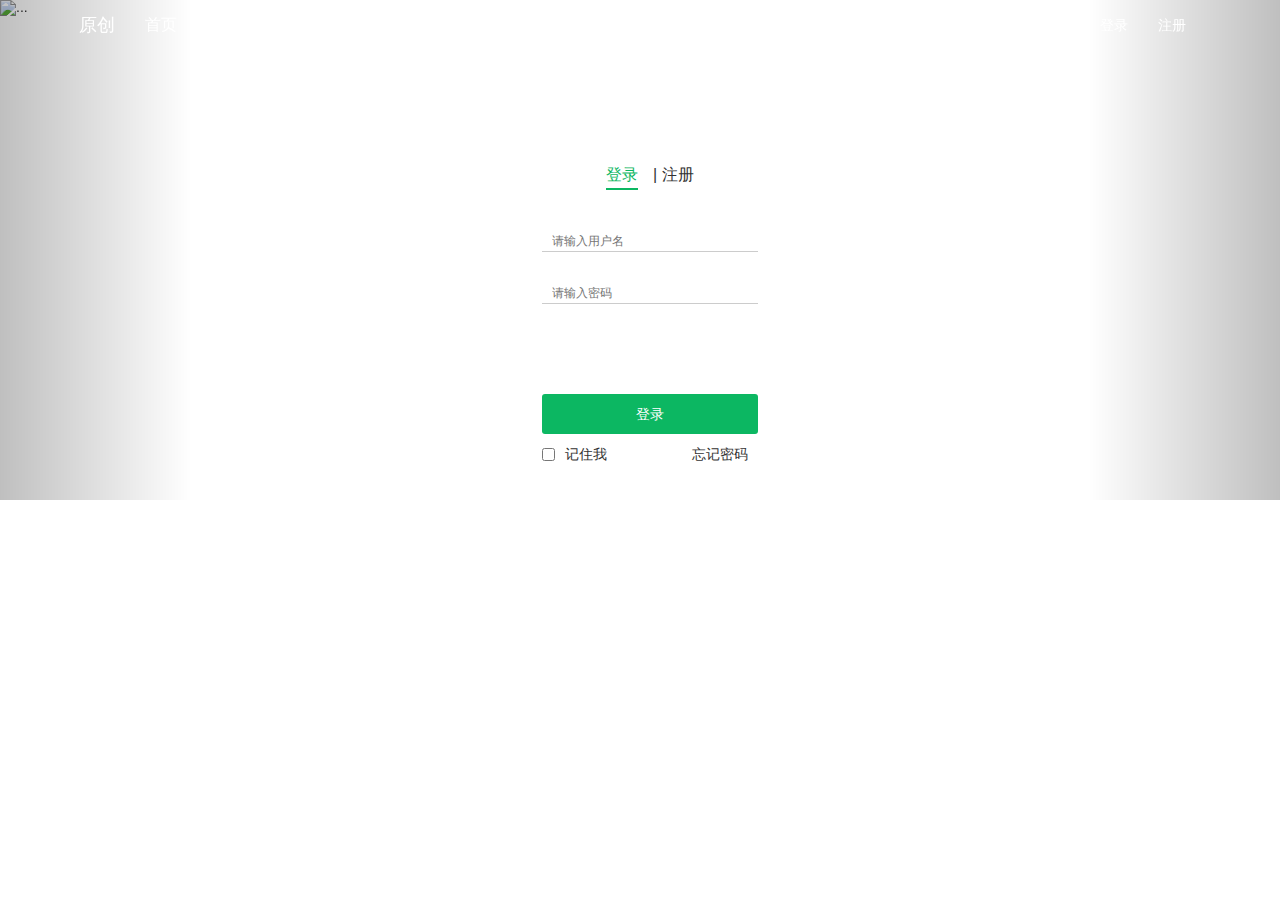
==== static/pc/home/login.html @ f9042653 "go echo v2.0.3 bid" ====
<!DOCTYPE html>
<html lang="en">
    <head>
        <meta charset="UTF-8">
        <title>原创</title>
        <link rel="stylesheet" href="../assets/bootstrap/dist/css/bootstrap.css">
        <style>
            ol,
            ul {
                list-style: none;
            }
            a {
                text-decoration: none;
                color: #333;
            }
            a:hover {
                text-decoration: none;
            }
            .mybanner {
                width: 100%;
                height: 500px;
            }
            .carousel-inner > .item > a > img,
            .carousel-inner > .item > img {
                height: 500px;
            }
            .mybanner_Image img {
                width: 100%;
                display: block;

            }

            .yc_top {
                position: relative;
            }
            .yc_top .yc_nav_header {
                margin-bottom: 0;
                position: absolute;
                width: 100%;
                left: 0;
                top: 0;
                z-index: 99;
            }
            .yc_top .yc_nav_header .yc_nav {
                width: 90%;
                margin: 0 auto;
                background: none;
                border: none;

            }
            .yc_top .yc_nav_header .yc_nav a {
                color: #fff;
            }
            .yc_top .yc_nav_header .yc_navbar_nav li.active a {
                background: none;
                font-size: 16px;
                color: #fff;
            }

            .yc_top .yc_nav_bar {
                position: absolute;
                left: 0;
                bottom: 10px;
                width: 100%;

            }

            .yc_top .yc_login {
                position: absolute;
                left: 50%;
                bottom: 10px;
                width: 270px;
                height: 330px;
                margin-left: -125px;
                background: #fff;
                border-radius: 2px;

            }
            .yc_top .yc_login .yc_login_top {
                height: 50px;
                line-height: 50px;
                text-align: center;
                font-size: 16px;
            }
            .yc_top .yc_login .yc_login_top a:nth-of-type(1) span {
                margin-right: 10px;
                border-bottom: 2px solid #0cb762;
                color: #0cb762;
                padding-bottom: 5px;
            }

            .yc_top .yc_login .yc_login_top span:nth-of-type(2) {
                margin-left: 10px;
            }

            .yc_login_form {
                }

            .yc_login_form div {
                width: 80%;
                margin: 30px auto 0;
            }
            .yc_login_form div:nth-of-type(1) span {
                }
            .yc_login_form div input {
                width: 100%;
                border: none;
                font-size: 12px;
                border-bottom: 1px solid #ccc;
                outline: none;
                -webkit-appearance: none;
                padding-left: 10px;
            }

            .yc_login .yc_login_btn {
                width: 80%;
                margin: 0 auto;
                height: 40px;
                line-height: 40px;
                margin-top: 20px;
                border-radius: 3px;
                background: #0cb762;
                display: block;
                text-align: center;
                color: #fff;
                margin-top: 90px;
            }

            .yc_login_bottom {
                width: 80%;
                margin: 10px auto;
            }

            .yc_login_bottom input {
                float: left;
            }

            .yc_login_bottom a:nth-of-type(1) {
                float: left;
                margin-left: 10px;
            }

            .yc_login_bottom a:nth-of-type(2) {
                float: right;
                margin-right: 10px;
            }

            .yc_content {
                width: 900px;
                margin: 0 auto;
                padding-top: 40px;
            }
            .yc_content .content_top {
                overflow: hidden;
            }
            .yc_content .content_top li {
                width: 50%;
                float: left;
                text-align: center;

            }
            .yc_content .content_top li:nth-child(1) {
                }
            .yc_content .content_top li div {
                margin-top: 20px;
            }
            .yc_content .content_top li span {
                font-size: 20px;

            }
            .yc_content .yc_content_line {
                width: 900px;
                margin: 30px auto;
                height: 1px;
                background: #ccc;
            }

            .yc_middle {
                width: 100px;
                text-align: center;
                border-bottom: 1px solid #0cb762;
                width: 100%;
                padding-top: 20px;
                color: #0cb762;
                padding-bottom: 10px;
                font-size: 20px;
            }

            .yc_content_bottom {
                }
            .yc_content_bottom ul {
                }
            .yc_content_bottom ul li {
                width: 25%;
                float: left;
            }
            .yc_content_bottom ul li a {
                text-align: center;
            }
            .yc_content_bottom ul li a h3 {
                text-align: center;
                width: 70%;
                font-size: 18px;
            }
            .yc_content_bottom ul li a img {
                width: 70%;
            }
            .yc_content_bottom ul li a p {
                font-size: 12px;
                width: 70%;
                margin-top: 10px;
            }
        </style>
    </head>
    <body>
        <div class="layout">
            <div class="yc_top">
                <div class="yc_nav_header">
                    <nav class="yc_nav navbar navbar-default">
                        <div class="container-fluid">
                            <!-- Brand and toggle get grouped for better mobile display -->
                            <div class="navbar-header">
                                <button
                                    type="button"
                                    class="navbar-toggle collapsed"
                                    data-toggle="collapse"
                                    data-target="#bs-example-navbar-collapse-1"
                                    aria-expanded="false">
                                    <span class="sr-only">Toggle navigation</span>
                                    <span class="icon-bar"></span>
                                    <span class="icon-bar"></span>
                                    <span class="icon-bar"></span>
                                </button>
                                <a class="navbar-brand" href="#">原创</a>
                            </div>

                            <!-- Collect the nav links, forms, and other content for toggling -->
                            <div class="collapse navbar-collapse" id="bs-example-navbar-collapse-1">
                                <ul class="nav navbar-nav yc_navbar_nav">
                                    <li class="active">
                                        <a href="#">首页</a>
                                    </li>
                                    <li>
                                        <a href="#">原创机构</a>
                                    </li>
                                    <li>
                                        <a href="#">原创媒体</a>
                                    </li>
                                    <li>
                                        <a href="#">企业自媒体</a>
                                    </li>
                                    <li>
                                        <a href="#">政府组织</a>
                                    </li>
                                    <li>
                                        <a href="#" class="glyphicon glyphicon-search"></a>
                                    </li>
                                    <li>
                                        <a href="#">DNA</a>
                                    </li>
                                    <li>
                                        <a href="#">插件</a>
                                    </li>
                                </ul>

                                <ul class="nav navbar-nav navbar-right">
                                    <li>
                                        <a href="login.html">登录</a>
                                    </li>
                                    <li>
                                        <a href="register.html">注册</a>
                                    </li>
                                </ul>
                            </div>
                            <!-- /.navbar-collapse -->
                        </div>
                        <!-- /.container-fluid -->
                    </nav>
                </div>
                <div
                    id="carousel-example-generic"
                    class="yc_banner carousel slide mybanner"
                    data-ride="carousel">

                    <!-- Wrapper for slides -->
                    <div class="carousel-inner mybanner_Image" role="listbox">
                        <div class="item active">
                            <img src="../upload/2.png" alt="...">
                            <div class="carousel-caption"></div>
                        </div>
                        <div class="item">
                            <img src="../upload/2.png" alt="...">
                            <div class="carousel-caption"></div>
                        </div>
                        <div class="item">
                            <img src="../upload/2.png" alt="...">
                            <div class="carousel-caption"></div>
                        </div>
                        <div class="item">
                            <img src="../upload/2.png" alt="...">
                            <div class="carousel-caption"></div>
                        </div>

                    </div>
                    <!-- Controls -->
                    <a
                        class="left carousel-control"
                        href="#carousel-example-generic"
                        role="button"
                        data-slide="prev">
                        <span class="glyphicon glyphicon-chevron-left" aria-hidden="true"></span>
                        <span class="sr-only">Previous</span>
                    </a>
                    <a
                        class="right carousel-control"
                        href="#carousel-example-generic"
                        role="button"
                        data-slide="next">
                        <span class="glyphicon glyphicon-chevron-right" aria-hidden="true"></span>
                        <span class="sr-only">Next</span>
                    </a>
                </div>
                <div class="yc_nav_bar">
                    <div class="yc_login">
                        <div class="yc_login_top">
                            <a href="login.html">
                                <span>登录</span></a>
                            |
                            <a href="register.html">
                                <span>注册</span></a>
                        </div>
                        <form action="" class="yc_login_form">
                            <div>
                                <span class="icon_user"></span>
                                <input
                                    type="text"
                                    class="yc_login_username"
                                    name="username"
                                    placeholder="请输入用户名">
                            </div>
                            <div>
                                <span class="icon_pass"></span>
                                <input
                                    type="password"
                                    class="yc_login_password"
                                    name="identity_id"
                                    placeholder="请输入密码">
                            </div>
                        </form>

                        <a href="javascript:;" class="yc_login_btn">
                            登录
                        </a>
                        <div class="yc_login_bottom">
                            <input type="checkbox">
                            <a href="javascript:;">记住我</a>
                            <a href="javascript:;">忘记密码</a>
                        </div>
                    </div>
                </div>
            </div>

        </div>
        <script src="../assets/jquery/jquery.js"></script>
        <script src="../assets/bootstrap/dist/js/bootstrap.js"></script>
        <script>
            $(function () {
                $(".yc_login_btn").on("click", function () {
                    // 输出以数组形式序列化表单值的结果
                    var datas = $(".yc_login_form").serializeArray();
                    var params = {};
                    // params["username"] = $(".username").value
                    for (var i = 0; i < datas.length; i++) {
                        params[datas[i].name] = datas[i].value
                    }
                    var strParams = JSON.stringify(params);
                    $.ajax({
                        url: "/login",
                        data: strParams,
                        type: "post",
                        contentType: "application/json",
                        success: function (data) {
                            // 接收响应的json
                            /*
                                	Errno string `json:"errno"`
                                	ErrMsg string `json:"errmsg"`
                                	Data interface{} `json:"data"`
                                */
                            if (data.errno != 0) {
                                alert(data.errmsg);
                            } else {
                                // 重定向rediect
                                window.location.href = "../user/userindex.html";
                            }
                        }
                    })

                });
            });
        </script>
    </body>
</html>
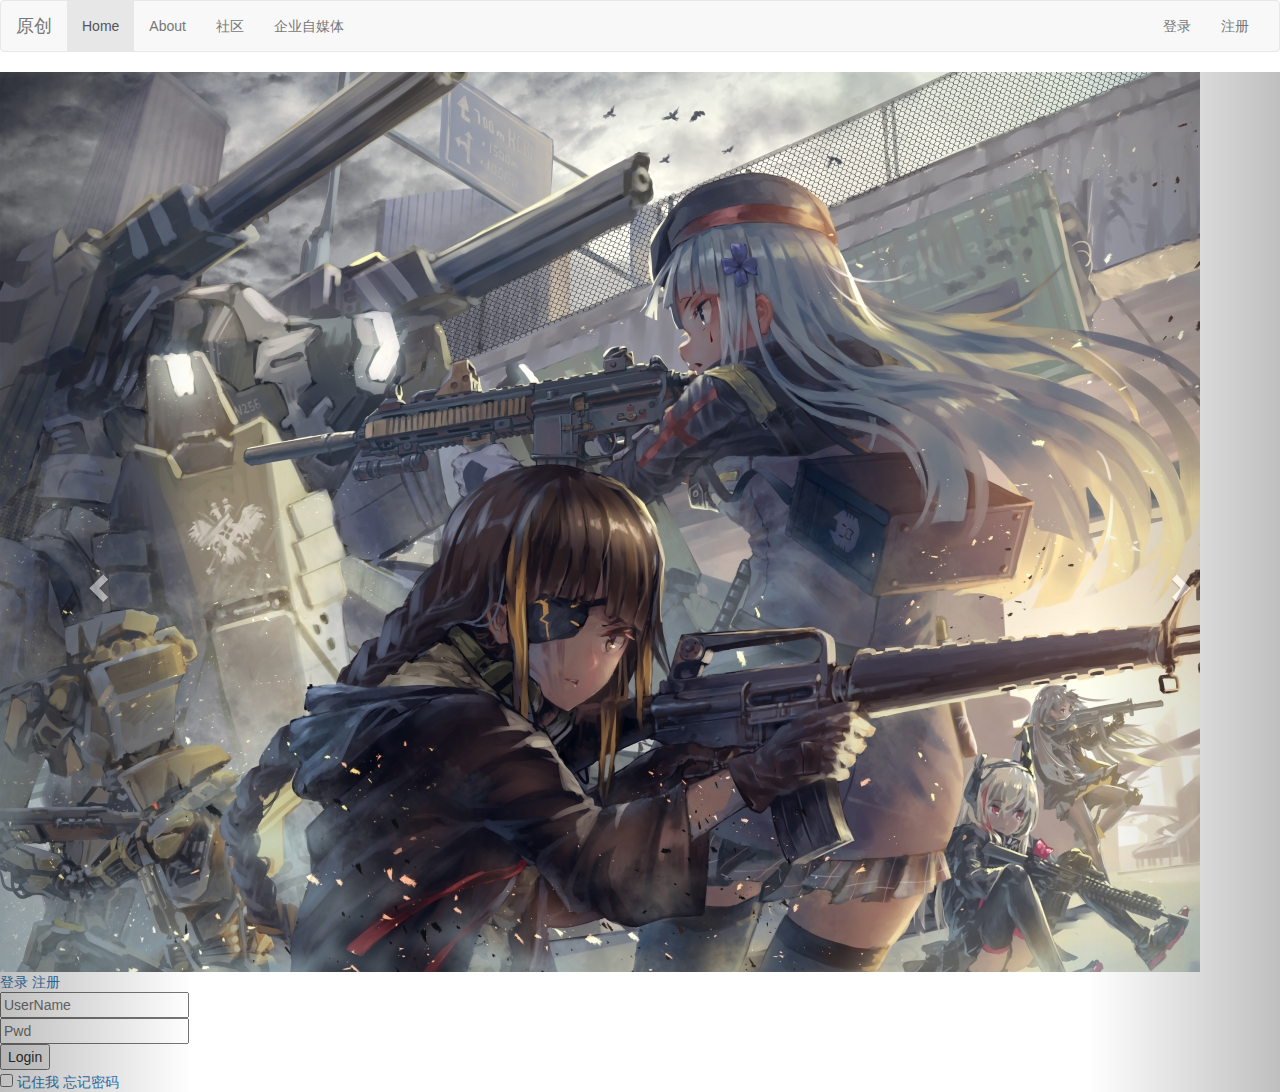
==== commit 040a889d: "go echo v2.2.0 front and database" ====
--- a/static/pc/home/login.html
+++ b/static/pc/home/login.html
@@ -3,214 +3,10 @@
     <head>
         <meta charset="UTF-8">
         <title>原创</title>
-        <link rel="stylesheet" href="../assets/bootstrap/dist/css/bootstrap.css">
-        <style>
-            ol,
-            ul {
-                list-style: none;
-            }
-            a {
-                text-decoration: none;
-                color: #333;
-            }
-            a:hover {
-                text-decoration: none;
-            }
-            .mybanner {
-                width: 100%;
-                height: 500px;
-            }
-            .carousel-inner > .item > a > img,
-            .carousel-inner > .item > img {
-                height: 500px;
-            }
-            .mybanner_Image img {
-                width: 100%;
-                display: block;
-
-            }
-
-            .yc_top {
-                position: relative;
-            }
-            .yc_top .yc_nav_header {
-                margin-bottom: 0;
-                position: absolute;
-                width: 100%;
-                left: 0;
-                top: 0;
-                z-index: 99;
-            }
-            .yc_top .yc_nav_header .yc_nav {
-                width: 90%;
-                margin: 0 auto;
-                background: none;
-                border: none;
-
-            }
-            .yc_top .yc_nav_header .yc_nav a {
-                color: #fff;
-            }
-            .yc_top .yc_nav_header .yc_navbar_nav li.active a {
-                background: none;
-                font-size: 16px;
-                color: #fff;
-            }
-
-            .yc_top .yc_nav_bar {
-                position: absolute;
-                left: 0;
-                bottom: 10px;
-                width: 100%;
-
-            }
-
-            .yc_top .yc_login {
-                position: absolute;
-                left: 50%;
-                bottom: 10px;
-                width: 270px;
-                height: 330px;
-                margin-left: -125px;
-                background: #fff;
-                border-radius: 2px;
-
-            }
-            .yc_top .yc_login .yc_login_top {
-                height: 50px;
-                line-height: 50px;
-                text-align: center;
-                font-size: 16px;
-            }
-            .yc_top .yc_login .yc_login_top a:nth-of-type(1) span {
-                margin-right: 10px;
-                border-bottom: 2px solid #0cb762;
-                color: #0cb762;
-                padding-bottom: 5px;
-            }
-
-            .yc_top .yc_login .yc_login_top span:nth-of-type(2) {
-                margin-left: 10px;
-            }
-
-            .yc_login_form {
-                }
-
-            .yc_login_form div {
-                width: 80%;
-                margin: 30px auto 0;
-            }
-            .yc_login_form div:nth-of-type(1) span {
-                }
-            .yc_login_form div input {
-                width: 100%;
-                border: none;
-                font-size: 12px;
-                border-bottom: 1px solid #ccc;
-                outline: none;
-                -webkit-appearance: none;
-                padding-left: 10px;
-            }
-
-            .yc_login .yc_login_btn {
-                width: 80%;
-                margin: 0 auto;
-                height: 40px;
-                line-height: 40px;
-                margin-top: 20px;
-                border-radius: 3px;
-                background: #0cb762;
-                display: block;
-                text-align: center;
-                color: #fff;
-                margin-top: 90px;
-            }
-
-            .yc_login_bottom {
-                width: 80%;
-                margin: 10px auto;
-            }
-
-            .yc_login_bottom input {
-                float: left;
-            }
-
-            .yc_login_bottom a:nth-of-type(1) {
-                float: left;
-                margin-left: 10px;
-            }
-
-            .yc_login_bottom a:nth-of-type(2) {
-                float: right;
-                margin-right: 10px;
-            }
-
-            .yc_content {
-                width: 900px;
-                margin: 0 auto;
-                padding-top: 40px;
-            }
-            .yc_content .content_top {
-                overflow: hidden;
-            }
-            .yc_content .content_top li {
-                width: 50%;
-                float: left;
-                text-align: center;
-
-            }
-            .yc_content .content_top li:nth-child(1) {
-                }
-            .yc_content .content_top li div {
-                margin-top: 20px;
-            }
-            .yc_content .content_top li span {
-                font-size: 20px;
-
-            }
-            .yc_content .yc_content_line {
-                width: 900px;
-                margin: 30px auto;
-                height: 1px;
-                background: #ccc;
-            }
-
-            .yc_middle {
-                width: 100px;
-                text-align: center;
-                border-bottom: 1px solid #0cb762;
-                width: 100%;
-                padding-top: 20px;
-                color: #0cb762;
-                padding-bottom: 10px;
-                font-size: 20px;
-            }
-
-            .yc_content_bottom {
-                }
-            .yc_content_bottom ul {
-                }
-            .yc_content_bottom ul li {
-                width: 25%;
-                float: left;
-            }
-            .yc_content_bottom ul li a {
-                text-align: center;
-            }
-            .yc_content_bottom ul li a h3 {
-                text-align: center;
-                width: 70%;
-                font-size: 18px;
-            }
-            .yc_content_bottom ul li a img {
-                width: 70%;
-            }
-            .yc_content_bottom ul li a p {
-                font-size: 12px;
-                width: 70%;
-                margin-top: 10px;
-            }
-        </style>
+        <!-- <link rel="stylesheet" href="../assets/bootstrap/dist/css/bootstrap.css"> -->
+        <link rel="stylesheet" href="https://cdn.jsdelivr.net/npm/bootstrap@3.3.7/dist/css/bootstrap.min.css" integrity="sha384-BVYiiSIFeK1dGmJRAkycuHAHRg32OmUcww7on3RYdg4Va+PmSTsz/K68vbdEjh4u" crossorigin="anonymous">
+        <!-- <link rel="stylesheet" href="https://cdn.bootcss.com/bootstrap/4.0.0/css/bootstrap.min.css" integrity="sha384-Gn5384xqQ1aoWXA+058RXPxPg6fy4IWvTNh0E263XmFcJlSAwiGgFAW/dAiS6JXm" crossorigin="anonymous"> -->
+        <link rel="stylesheet" href="./css/login.css">
     </head>
     <body>
         <div class="layout">
@@ -238,32 +34,21 @@
                             <div class="collapse navbar-collapse" id="bs-example-navbar-collapse-1">
                                 <ul class="nav navbar-nav yc_navbar_nav">
                                     <li class="active">
-                                        <a href="#">首页</a>
+                                        <a href="#">Home</a>
                                     </li>
                                     <li>
-                                        <a href="#">原创机构</a>
+                                        <a href="#">About</a>
                                     </li>
                                     <li>
-                                        <a href="#">原创媒体</a>
+                                        <a href="#">社区</a>
                                     </li>
                                     <li>
                                         <a href="#">企业自媒体</a>
                                     </li>
-                                    <li>
-                                        <a href="#">政府组织</a>
-                                    </li>
-                                    <li>
-                                        <a href="#" class="glyphicon glyphicon-search"></a>
-                                    </li>
-                                    <li>
-                                        <a href="#">DNA</a>
-                                    </li>
-                                    <li>
-                                        <a href="#">插件</a>
-                                    </li>
                                 </ul>
 
                                 <ul class="nav navbar-nav navbar-right">
+                                    <!-- 登录的超链接 -->
                                     <li>
                                         <a href="login.html">登录</a>
                                     </li>
@@ -281,23 +66,24 @@
                     id="carousel-example-generic"
                     class="yc_banner carousel slide mybanner"
                     data-ride="carousel">
-
+                    <!-- Indicators -->
+                    <ol class="carousel-indicators">
+                        <li data-target="#carousel-example-generic" data-slide-to="0" class="active"></li>
+                        <li data-target="#carousel-example-generic" data-slide-to="1"></li>
+                        <li data-target="#carousel-example-generic" data-slide-to="2"></li>
+                    </ol>
                     <!-- Wrapper for slides -->
                     <div class="carousel-inner mybanner_Image" role="listbox">
                         <div class="item active">
-                            <img src="../upload/2.png" alt="...">
+                            <img src="../upload/224338-1554129818b266.jpg" alt="...">
                             <div class="carousel-caption"></div>
                         </div>
                         <div class="item">
-                            <img src="../upload/2.png" alt="...">
+                            <img src="../upload/1553356261d822.jpg" alt="...">
                             <div class="carousel-caption"></div>
                         </div>
                         <div class="item">
-                            <img src="../upload/2.png" alt="...">
-                            <div class="carousel-caption"></div>
-                        </div>
-                        <div class="item">
-                            <img src="../upload/2.png" alt="...">
+                            <img src="../upload/1555947325f829.jpg" alt="...">
                             <div class="carousel-caption"></div>
                         </div>
 
@@ -319,38 +105,33 @@
                         <span class="glyphicon glyphicon-chevron-right" aria-hidden="true"></span>
                         <span class="sr-only">Next</span>
                     </a>
-                </div>
-                <div class="yc_nav_bar">
-                    <div class="yc_login">
+                    <div class="login-box">
                         <div class="yc_login_top">
                             <a href="login.html">
                                 <span>登录</span></a>
-                            |
                             <a href="register.html">
                                 <span>注册</span></a>
                         </div>
-                        <form action="" class="yc_login_form">
-                            <div>
-                                <span class="icon_user"></span>
+                        <form action="" class="login_form">
+                            <div class="yc_login_form" >
+                                <i class="fa fa-user" aria-hidden="true"></i>
                                 <input
                                     type="text"
                                     class="yc_login_username"
                                     name="username"
-                                    placeholder="请输入用户名">
+                                    placeholder="UserName">
                             </div>
-                            <div>
-                                <span class="icon_pass"></span>
+                            <div class="yc_login_form">
+                                <i class="fa fa-lock" aria-hidden="true"></i>
                                 <input
                                     type="password"
                                     class="yc_login_password"
                                     name="identity_id"
-                                    placeholder="请输入密码">
+                                    placeholder="Pwd">
                             </div>
                         </form>
-
-                        <a href="javascript:;" class="yc_login_btn">
-                            登录
-                        </a>
+                        <!-- <button value="Login"></button> -->
+                        <input type="button" class="yc_login_btn" value="Login" />
                         <div class="yc_login_bottom">
                             <input type="checkbox">
                             <a href="javascript:;">记住我</a>
@@ -367,7 +148,7 @@
             $(function () {
                 $(".yc_login_btn").on("click", function () {
                     // 输出以数组形式序列化表单值的结果
-                    var datas = $(".yc_login_form").serializeArray();
+                    var datas = $(".login_form").serializeArray();
                     var params = {};
                     // params["username"] = $(".username").value
                     for (var i = 0; i < datas.length; i++) {
@@ -399,4 +180,4 @@
             });
         </script>
     </body>
-</html>+</html>
